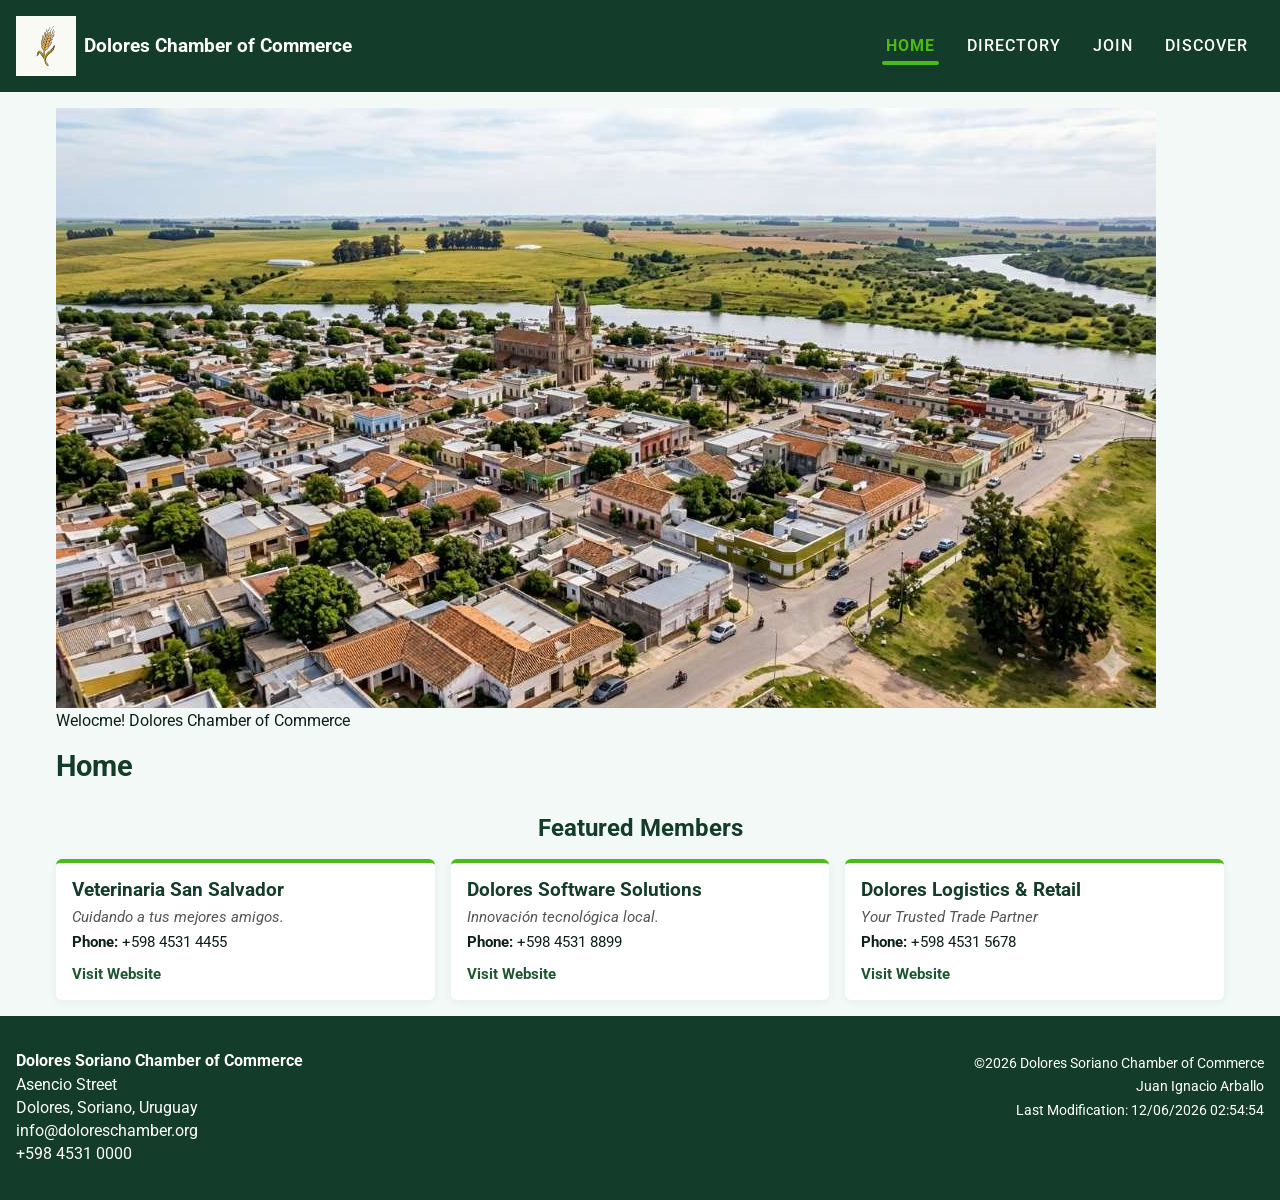
==== chamber/index.html @ 943fc8e4 "details 0.6" ====
<!DOCTYPE html>
<html lang="en">
<head>
    <meta charset="UTF-8">
    <meta name="viewport" content="width=device-width, initial-scale=1.0">

    <meta property="og:title" content="Chamber of Commerce Directory - Dolores, Soriano">
    <meta property="og:description" content="Explore and connect with local businesses and organization members in our chamber directory.">
    <meta property="og:image" content="https://juanignacioa.github.io/wdd231/chamber/images/logo-wheat.jpg">
    <meta property="og:url" content="https://juanignacioa.github.io/wdd231/chamber/directory.html">

    <meta name="description" content="Chamber of Commerce business directory page. View local organization profiles in grid or list layout.">
    <meta name="author" content="Juan Ignacio Arballo">

    <title>Directory - Dolores Chamber of Commerce</title>

    <link rel="preconnect" href="https://fonts.googleapis.com">
    <link rel="preconnect" href="https://fonts.gstatic.com" crossorigin>
    <link href="https://fonts.googleapis.com/css2?family=Roboto:wght@400;500;700&display=swap" rel="stylesheet">

    <link rel="icon" href="images/favicon-wheat.ico">
    <link rel="stylesheet" href="../styles/normalize.css">
    <link rel="stylesheet" href="styles/directory.css">
    <link rel="stylesheet" href="styles/directory-large.css">
    <script src="scripts/main.mjs" type="module" defer></script>
    <script src="scripts/home.mjs" type="module" defer></script>

</head>
<body>
    <header>
        <div class="logo-area">
            <div class="logo-area">
                <a href="index.html" class="logo-link">
                    <img src="images/logo-wheat.svg" alt="Dolores Chamber Logo" id="logo">
                    <span class="logo-text">
                        <span class="long-text">Dolores Chamber of Commerce</span>
                        <span class="short-text">Dolores C.C.</span>
                    </span>
                </a>
            </div>
        </div>
        <button id="menu"></button>
        <nav class="navigation">
            <a href="index.html" class="active">HOME</a>
            <a href="directory.html">DIRECTORY</a>
            <a href="join.html">JOIN</a>
            <a href="discover.html">DISCOVER</a>
        </nav>
    </header>
    <main>
        <img src="images/hero-image-small1.jpg" alt="hero-image" class="hero-image">
        <div class="hero-text">
            <span>Welocme!</span>
            <span>Dolores Chamber of Commerce</span>
        </div>
        <h1>Home</h1>
        <section class="home-cards-section">
            <h2>Featured Members</h2>
            <div id="featured-members-container"></div>
        </section>
    </main>

    <footer>
        <div class="footer-info">
            <p><strong>Dolores Soriano Chamber of Commerce</strong></p>
            <p>Asencio Street</p>
            <p>Dolores, Soriano, Uruguay</p>
            <p>info@doloreschamber.org</p>
            <p>+598 4531 0000</p>
        </div>
        <div class="footer-social">
            <a href="#" class="social-icon"><img src="images/youtube.svg" alt="YouTube"></a>
            <a href="#" class="social-icon"><img src="images/x.svg" alt="Twitter"></a>
            <a href="#" class="social-icon"><img src="images/facebook.svg" alt="Facebook"></a>
        </div>
        <div class="footer-meta">
            <p>&copy;<span id="currentyear"></span> Dolores Soriano Chamber of Commerce</p>
            <p>Juan Ignacio Arballo</p>
            <p id="lastModified"></p>
        </div>
    </footer>
</body>
</html>
---- chamber/styles/directory.css ----
:root {
    --primary-green: #133c2a;
    --secondary-green: #1e5631;
    --accent-green: #4cbb17;
    --light-bg: #f2f9f6;
    --card-bg: #ffffff;
    --text-dark: #0f2017;
    --text-light: #ffffff;
    --shadow-color: rgba(19, 60, 42, 0.06);
    --footer-border: rgba(255, 255, 255, 0.2);
    --padding-base: 1rem;
}

html, body {
    height: 100%;
    margin: 0;
    padding: 0;
}

body {
    font-family: 'Roboto', sans-serif;
    color: var(--text-dark);
    background-color: var(--light-bg);
    display: flex;
    flex-direction: column;
}

header {
    background-color: var(--primary-green);
    color: var(--text-light);
    padding: 1rem var(--padding-base);
    display: flex;
    flex-wrap: wrap;
    align-items: center;
    justify-content: space-between;
}

main h1 {
    grid-column: 1 / -1;
    width: 100%;
    margin-bottom: 1rem;
    color: var(--primary-green);
    font-size: 1.8rem;
}

.logo-area {
    display: flex;
    align-items: center;
    flex: 1;
}

.logo-area h1 {
    background-color: var(--card-bg);
    color: var(--text-dark);
    padding: 0.4rem;
    border-radius: 0rem 1rem 1rem 0rem;
}

#logo {
    width: 60px;
    height: 60px;
    aspect-ratio: 1 / 1;
}

.logo-link {
    display: flex;
    align-items: center;
    gap: 0.5rem;
    text-decoration: none; 
    color: inherit; 
}

.logo-text {
    font-weight: bold;
    font-size: 1.2rem;
}

/* --- HAMBURGER BUTTON --- */
#menu {
    background: none;
    border: none;
    color: var(--text-light);
    font-size: 2rem;
    cursor: pointer;
    line-height: 1;
    padding: 0.5rem;
    display: flex;
    align-items: center;
    justify-content: center;
}

#menu::before {
    content: "☰";
}

#menu.open::before {
    content: "✕";
}

/* --- BASE NAVIGATION --- */
.navigation {
    display: none;
    flex-direction: column;
    background-color: rgba(10, 30, 20, 0.9);
    width: 100%;
    margin: 1rem auto 0 auto;
    border-radius: 8px;
    padding: 0.5rem;
    box-shadow: 0 8px 24px rgba(0, 0, 0, 0.3);
    border: 1px solid rgba(255, 255, 255, 0.05);
}

.navigation.open {
    display: flex;
}

.navigation a {
    display: block;
    color: var(--text-light);
    padding: 1rem;
    text-decoration: none;
    text-align: center;
    font-weight: 500;
    font-size: 1.1rem;
    letter-spacing: 1px;
    border-radius: 6px;
    transition: all 0.25s ease;
}

.navigation a:hover {
    background-color: var(--accent-green);
    color: var(--primary-green);
    font-weight: bold;
}

/* --- VIEWS AND MAIN CONTAINER --- */
.view-toggle {
    display: flex;
    justify-content: center;
    gap: 1rem;
    padding: var(--padding-base) var(--padding-base) 0 var(--padding-base);
}

.view-toggle button {
    padding: 0.5rem 1rem;
    font-size: 1rem;
    font-weight: bold;
    background-color: var(--secondary-green);
    color: var(--text-light);
    border: none;
    border-radius: 4px;
    cursor: pointer;
    transition: background-color 0.2s ease;
}

.view-toggle button:hover {
    background-color: var(--accent-green);
}

main {
    flex: 1 0 auto;
    padding: var(--padding-base);
    width: 100%;
    max-width: 1200px;
    box-sizing: border-box;
    margin: 0 auto;
    min-height: 60vh;
}

main.grid-view {
    display: grid;
    grid-template-columns: 1fr;
    gap: 1.5rem;
}

main.list-view {
    display: flex;
    flex-direction: column;
    gap: 1.5rem;
}

.long-text {
    display: none;
}

.short-text {
    display: inline;
}

/* --- DIRECTORY CARDS --- */
.business-card {
    background-color: var(--card-bg);
    padding: var(--padding-base);
    border-radius: 8px;
    box-shadow: 0 4px 12px var(--shadow-color);
    box-sizing: border-box;
    border-top: 4px solid var(--secondary-green);
    width: 100%;
}

.business-card a {
    color: var(--secondary-green);
    text-decoration: none;
    font-weight: 500;
}

.business-card a:hover {
    text-decoration: underline;
}

.business-card .member-logo {
    display: block;
    width: 100%;
    max-width: 150px;     
    height: 120px;         
    margin: 0 auto 1rem auto;
    object-fit: contain;   
    background-color: transparent; 
}

main.list-view .member-logo {
    display: none;
}

main.grid-view .member-logo {
    display: block;
}

/* --- HOME PAGE CARDS --- */
.home-cards-section {
    margin-top: 2rem;
    width: 100%;
}

.home-cards-section h2 {
    color: var(--primary-green);
    text-align: center;
    margin-bottom: 1rem;
}

#featured-members-container {
    display: grid;
    grid-template-columns: 1fr;
    gap: 1rem;
    width: 100%;
}

.home-business-card {
    background-color: var(--card-bg);
    padding: 1rem;
    border-radius: 6px;
    box-shadow: 0 2px 8px var(--shadow-color);
    border-top: 4px solid var(--accent-green);
    font-size: 0.95rem;
    box-sizing: border-box;
}

.home-business-card h3 {
    margin: 0 0 0.5rem 0;
    color: var(--primary-green);
    font-size: 1.2rem;
}

.home-business-card .tagline {
    font-style: italic;
    color: #555;
    margin-bottom: 0.5rem;
}

.home-business-card p {
    margin: 0.4rem 0;
}

.home-business-card a {
    color: var(--secondary-green);
    text-decoration: none;
    font-weight: bold;
    display: inline-block;
    margin-top: 0.5rem;
}

.home-business-card a:hover {
    text-decoration: underline;
}

/* --- FOOTER --- */
footer {
    flex-shrink: 0;
    background-color: var(--primary-green);
    color: var(--text-light);
    padding: 2rem var(--padding-base);
    display: grid;
    grid-template-columns: 1fr;
    gap: 1.5rem;
    text-align: center;
    width: 100%;
    box-sizing: border-box;
}

.footer-info p {
    margin: 0.3rem 0;
}

.footer-social {
    display: flex;
    justify-content: center;
    align-items: center;
    gap: 1rem;
}

.footer-social a {
    color: var(--text-light);
    text-decoration: none;
}

.footer-meta {
    border-top: 1px solid var(--footer-border);
    padding-top: 1rem;
    font-size: 0.85rem;
}

.footer-meta p {
    margin: 0.5rem 0;
}
---- chamber/styles/directory-large.css ----
@media (min-width: 975px) {
    .short-text {
        display: none;
    }

    .long-text {
        display: inline;
    }
}

@media (min-width: 768px) {
    #menu {
        display: none;
    }

    .navigation {
        display: flex;
        flex-direction: row;
        width: auto;
        margin: 0;
        background-color: transparent;
        box-shadow: none;
        border: none;
        padding: 0;
    }

    .navigation a,
    .navigation.open a {
        display: inline-block;
        padding: 0.5rem 1rem;
        font-size: 1rem;
        position: relative;
        background-color: transparent;
    }

    .navigation a:hover,
    .navigation a.active,
    .navigation.open a:hover,
    .navigation.open a.active {
        font-weight: bold;
        color: var(--accent-green);
        background-color: transparent;
    }

    .navigation a.active::after,
    .navigation.open a.active::after {
        content: "";
        position: absolute;
        left: 15%;
        bottom: -2px;
        width: 70%;
        height: 4px;
        background-color: var(--accent-green);
        border-radius: 4px;
        display: block;
    }

    main.grid-view {
        grid-template-columns: repeat(3, 1fr);
        gap: 1.5rem;
    }

    main.list-view {
        display: flex;
        flex-direction: column;
        gap: 1.5rem;
    }

    #featured-members-container {
        grid-template-columns: repeat(3, 1fr);
    }

        footer {
        grid-template-columns: repeat(3, 1fr);
        text-align: left;
        align-items: start;
    }

    .footer-social {
        justify-content: center;
    }

    .footer-meta {
        border-top: none;
        padding-top: 0;
        text-align: right;
    }

}
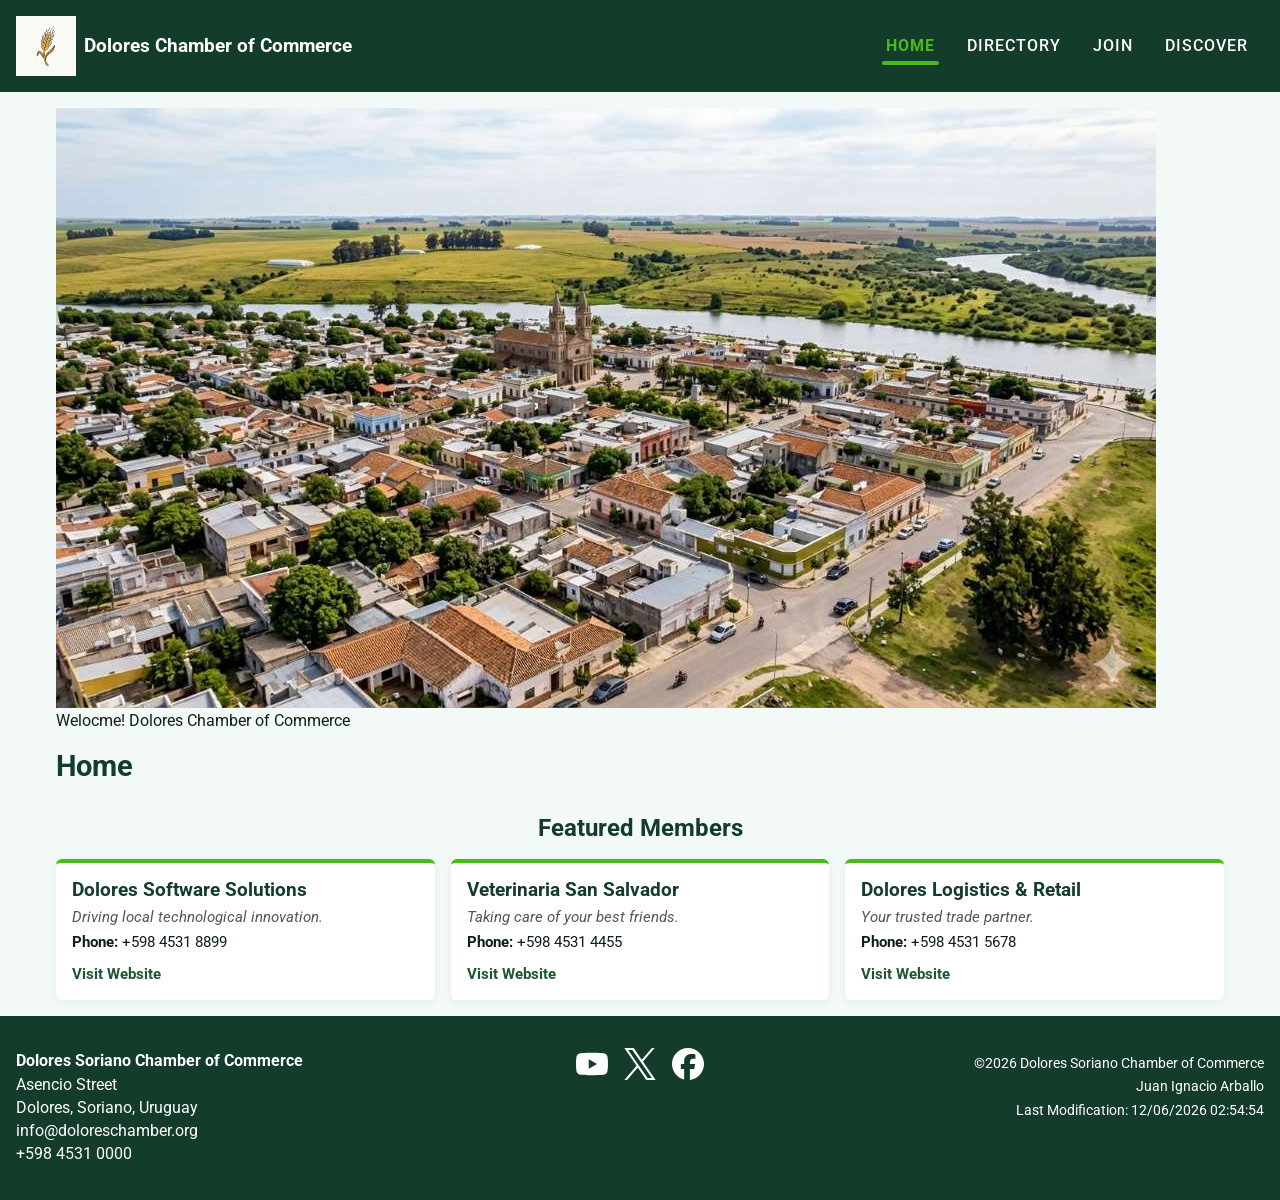
==== commit 2299218f: "details 0.63" ====
--- a/chamber/index.html
+++ b/chamber/index.html
@@ -69,9 +69,9 @@
             <p>+598 4531 0000</p>
         </div>
         <div class="footer-social">
-            <a href="#" class="social-icon"><img src="images/youtube.svg" alt="YouTube"></a>
-            <a href="#" class="social-icon"><img src="images/x.svg" alt="Twitter"></a>
-            <a href="#" class="social-icon"><img src="images/facebook.svg" alt="Facebook"></a>
+            <a href="#" class="social-icon"><img src="images/youtube.svg" alt="YouTube" aria-label="Visit our Youtube Chanel"></a>
+            <a href="#" class="social-icon"><img src="images/x.svg" alt="Twitter" aria-label="Visit our Twitter page"></a>
+            <a href="#" class="social-icon"><img src="images/facebook.svg" alt="Facebook" aria-label="Visit our Facebook page"></a>
         </div>
         <div class="footer-meta">
             <p>&copy;<span id="currentyear"></span> Dolores Soriano Chamber of Commerce</p>
--- a/chamber/styles/directory.css
+++ b/chamber/styles/directory.css
@@ -313,6 +313,13 @@
     text-decoration: none;
 }
 
+.footer-social img{
+    width: 2rem; 
+    height: 2rem; 
+    aspect-ratio: 1 / 1;
+    filter: invert(1);
+}
+
 .footer-meta {
     border-top: 1px solid var(--footer-border);
     padding-top: 1rem;
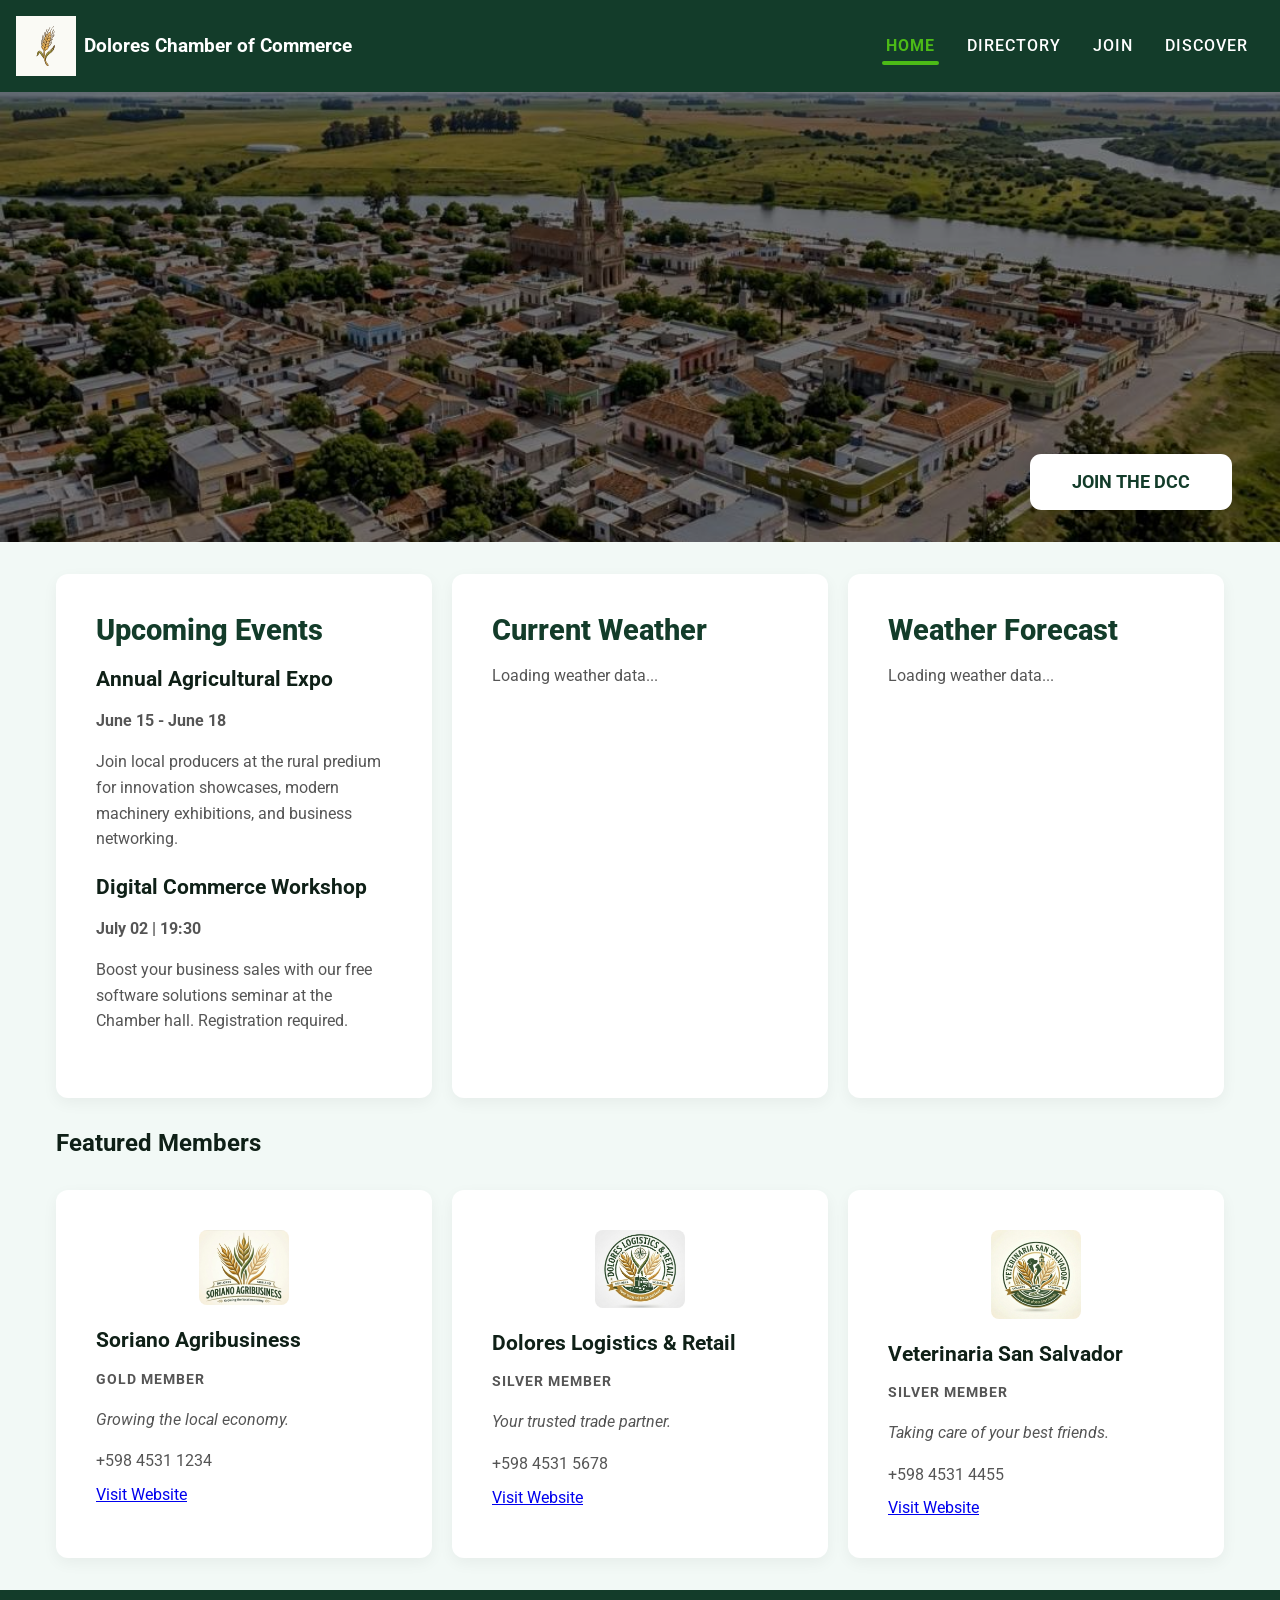
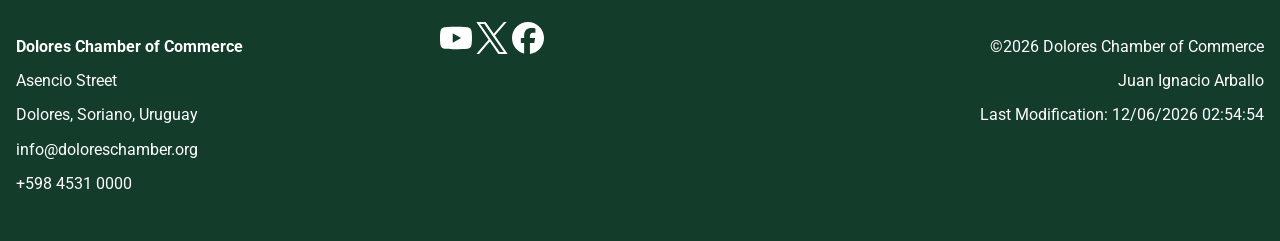
==== commit 98f153fc: "week 3 0.1" ====
--- a/chamber/index.html
+++ b/chamber/index.html
@@ -20,10 +20,12 @@
 
     <link rel="icon" href="images/favicon-wheat.ico">
     <link rel="stylesheet" href="../styles/normalize.css">
-    <link rel="stylesheet" href="styles/directory.css">
-    <link rel="stylesheet" href="styles/directory-large.css">
+    <link rel="stylesheet" href="styles/base.css">
+    <link rel="stylesheet" href="styles/base-large.css">
+    <link rel="stylesheet" href="styles/home.css">
     <script src="scripts/main.mjs" type="module" defer></script>
     <script src="scripts/home.mjs" type="module" defer></script>
+    <script src="scripts/weather.mjs" type="module" defer></script>
 
 </head>
 <body>
@@ -47,22 +49,43 @@
             <a href="discover.html">DISCOVER</a>
         </nav>
     </header>
-    <main>
-        <img src="images/hero-image-small1.jpg" alt="hero-image" class="hero-image">
-        <div class="hero-text">
-            <span>Welocme!</span>
-            <span>Dolores Chamber of Commerce</span>
+    <main class="home-main">
+        <section class="hero-section">
+            <img src="images/hero-image-small.webp" alt="Aerial view of Dolores" class="hero-img">
+            <div class="hero-btn-container">
+                <a href="join.html" class="hero-btn">JOIN THE DCC</a>
+            </div>
+        </section>
+
+        <div class="content-wrapper">
+            
+            <section class="home-grid">
+                <div id="events-container" class="card">
+                    <h2>Upcoming Events</h2>
+                </div>
+                <div id="weather-container" class="card">
+                    <h2>Current Weather</h2>
+                    <div id="current-weather"><p>Loading weather data...</p></div>
+                </div>
+                <div id="forecast-container" class="card">
+                    <h2>Weather Forecast</h2>
+                    <div id="three-day-forecast"><p>Loading weather data...</p></div>
+                </div>
+            </section>
+
+            <section class="spotlights-section">
+                <h2>Featured Members</h2>
+                <div id="spotlights-container" class="spotlights-grid">
+                    <p>Loading members...</p>
+                </div>
+            </section>
+
         </div>
-        <h1>Home</h1>
-        <section class="home-cards-section">
-            <h2>Featured Members</h2>
-            <div id="featured-members-container"></div>
-        </section>
     </main>
 
     <footer>
         <div class="footer-info">
-            <p><strong>Dolores Soriano Chamber of Commerce</strong></p>
+            <p><strong>Dolores Chamber of Commerce</strong></p>
             <p>Asencio Street</p>
             <p>Dolores, Soriano, Uruguay</p>
             <p>info@doloreschamber.org</p>
@@ -74,7 +97,7 @@
             <a href="#" class="social-icon"><img src="images/facebook.svg" alt="Facebook" aria-label="Visit our Facebook page"></a>
         </div>
         <div class="footer-meta">
-            <p>&copy;<span id="currentyear"></span> Dolores Soriano Chamber of Commerce</p>
+            <p>&copy;<span id="currentyear"></span> Dolores Chamber of Commerce</p>
             <p>Juan Ignacio Arballo</p>
             <p id="lastModified"></p>
         </div>
--- a/chamber/styles/base.css
+++ b/chamber/styles/base.css
@@ -0,0 +1,161 @@
+:root {
+    --primary-green: #133c2a;
+    --secondary-green: #1e5631;
+    --accent-green: #4cbb17;
+    --light-bg: #f2f9f6;
+    --card-bg: #ffffff;
+    --text-dark: #0f2017;
+    --text-light: #ffffff;
+    --shadow-color: rgba(19, 60, 42, 0.06);
+    --footer-border: rgba(255, 255, 255, 0.2);
+    --padding-base: 1rem;
+}
+
+html, body {
+    height: 100%;
+    margin: 0;
+    padding: 0;
+    font-family: 'Roboto', sans-serif;
+}
+
+body {
+    color: var(--text-dark);
+    background-color: var(--light-bg);
+    display: flex;
+    flex-direction: column;
+}
+
+/* Header & Nav */
+header {
+    background-color: var(--primary-green);
+    color: var(--text-light);
+    padding: 1rem var(--padding-base);
+    display: flex;
+    flex-wrap: wrap;
+    align-items: center;
+    justify-content: space-between;
+}
+
+.logo-area {
+    display: flex;
+    align-items: center;
+    flex: 1;
+}
+
+.logo-area h1 {
+    background-color: var(--card-bg);
+    color: var(--text-dark);
+    padding: 0.4rem;
+    border-radius: 0rem 1rem 1rem 0rem;
+}
+
+#logo {
+    width: 60px;
+    height: 60px;
+    aspect-ratio: 1 / 1;
+}
+
+.logo-link {
+    display: flex;
+    align-items: center;
+    gap: 0.5rem;
+    text-decoration: none; 
+    color: inherit; 
+}
+
+.logo-text {
+    font-weight: bold;
+    font-size: 1.2rem;
+}
+
+.long-text {
+    display: none;
+}
+
+#menu {
+    background: none;
+    border: none;
+    color: var(--text-light);
+    font-size: 2rem;
+    cursor: pointer;
+    line-height: 1;
+    padding: 0.5rem;
+    display: flex;
+    align-items: center;
+    justify-content: center;
+}
+
+#menu::before {
+    content: "☰";
+}
+
+#menu.open::before {
+    content: "✕";
+}
+
+.navigation {
+    display: none;
+    flex-direction: column;
+    background-color: rgba(10, 30, 20, 0.9);
+    width: 100%;
+    margin: 1rem auto 0 auto;
+    border-radius: 8px;
+    padding: 0.5rem;
+    box-shadow: 0 8px 24px rgba(0, 0, 0, 0.3);
+    border: 1px solid rgba(255, 255, 255, 0.05);
+}
+
+.navigation.open {
+    display: flex;
+}
+
+.navigation a {
+    display: block;
+    color: var(--text-light);
+    padding: 1rem;
+    text-decoration: none;
+    text-align: center;
+    font-weight: 500;
+    font-size: 1.1rem;
+    letter-spacing: 1px;
+    border-radius: 6px;
+    transition: all 0.25s ease;
+}
+
+.navigation a:hover {
+    background-color: var(--accent-green);
+    color: var(--primary-green);
+    font-weight: bold;
+}
+
+nav a.active {
+        font-weight: bold;
+        color: var(--accent-green);
+        background-color: transparent;
+}
+
+/* Main Wrapper */
+main {
+    flex: 1 0 auto;
+    width: 100%;
+    box-sizing: border-box;
+}
+
+/* Footer */
+footer {
+    flex-shrink: 0;
+    background-color: var(--primary-green);
+    color: var(--text-light);
+    padding: 2rem var(--padding-base);
+    display: grid;
+    gap: 1.5rem;
+    text-align: center;
+    width: 100%;
+    box-sizing: border-box;
+}
+
+.footer-social img { 
+    width: 2rem; 
+    height: 2rem; 
+    filter: invert(1); 
+}
--- a/chamber/styles/base-large.css
+++ b/chamber/styles/base-large.css
@@ -0,0 +1,88 @@
+@media (min-width: 975px) {
+    .short-text {
+        display: none;
+    }
+    .long-text {
+        display: inline;
+    }
+}
+
+@media (min-width: 768px) {
+    #menu {
+        display: none;
+    }
+
+    .navigation {
+        display: flex;
+        flex-direction: row;
+        width: auto;
+        margin: 0;
+        background-color: transparent;
+        box-shadow: none;
+        border: none;
+        padding: 0;
+    }
+
+    .navigation a,
+    .navigation.open a {
+        display: inline-block;
+        padding: 0.5rem 1rem;
+        font-size: 1rem;
+        position: relative;
+        background-color: transparent;
+    }
+
+    .navigation a:hover,
+    .navigation a.active,
+    .navigation.open a:hover,
+    .navigation.open a.active {
+        font-weight: bold;
+        color: var(--accent-green);
+        background-color: transparent;
+    }
+
+    .navigation a.active::after,
+    .navigation.open a.active::after {
+        content: "";
+        position: absolute;
+        left: 15%;
+        bottom: -2px;
+        width: 70%;
+        height: 4px;
+        background-color: var(--accent-green);
+        border-radius: 4px;
+        display: block;
+    }
+
+    main.grid-view {
+        grid-template-columns: repeat(3, 1fr);
+        gap: 1.5rem;
+    }
+
+    main.list-view {
+        display: flex;
+        flex-direction: column;
+        gap: 1.5rem;
+    }
+
+    #featured-members-container {
+        grid-template-columns: repeat(3, 1fr);
+    }
+
+        footer {
+        grid-template-columns: repeat(3, 1fr);
+        text-align: left;
+        align-items: start;
+    }
+
+    .footer-social {
+        justify-content: center;
+    }
+
+    .footer-meta {
+        border-top: none;
+        padding-top: 0;
+        text-align: right;
+    }
+
+}
--- a/chamber/styles/home.css
+++ b/chamber/styles/home.css
@@ -0,0 +1,169 @@
+.hero-section {
+    position: relative; 
+    width: 100%;
+    height: 450px; 
+    overflow: hidden; 
+}
+
+.hero-img {
+    position: absolute;
+    top: 0;
+    left: 0;
+    width: 100%;
+    height: 100%;
+    object-fit: cover;
+    z-index: 1; 
+    display: block;
+}
+
+.hero-section::after {
+    content: ''; 
+    position: absolute;
+    top: 0;
+    left: 0;
+    width: 100%;
+    height: 100%;
+    background-color: rgba(0, 0, 0, 0.5); 
+    z-index: 2;
+    pointer-events: none; 
+}
+
+.hero-btn-container {
+    position: absolute;
+    bottom: 2rem;
+    left: 2rem;
+    display: flex;
+    justify-content: center;
+    z-index: 3; 
+}
+
+.hero-btn-container {
+    position: absolute;
+    bottom: 2rem;
+    right: 3rem; 
+    left: auto; 
+    display: flex;
+    justify-content: center; 
+}
+
+.hero-btn {
+    display: inline-block;
+    padding: 1rem 2.5rem;
+    background-color: #ffffff; 
+    color: var(--primary-green); 
+    text-decoration: none;
+    border-radius: 0.7rem;
+    border: 2px solid transparent; 
+    font-weight: 700;
+    font-size: 1.1rem;
+    box-shadow: 0 4px 15px rgba(0,0,0,0.2);
+    transition: all 0.4s ease; 
+}
+
+.hero-btn:hover {
+    background-color: var(--accent-green); 
+    color: #ffffff; 
+    border: 2px solid var(--accent-green); 
+    box-shadow: 0 6px 20px rgba(76, 187, 23, 0.4); 
+    transform: translateY(-3px);
+}
+
+.content-wrapper { 
+    max-width: 1200px; 
+    margin: 0 auto; 
+    width: 100%; 
+    padding: 0 1rem; 
+    box-sizing: border-box; 
+}
+
+.home-grid, .spotlights-grid {
+    display: grid;
+    grid-template-columns: repeat(auto-fit, minmax(300px, 1fr));
+    gap: 20px;
+    margin: 2rem 0;
+}
+
+.card {
+    background-color: var(--card-bg); 
+    padding: 2.5rem; 
+    border-radius: 12px; 
+    box-shadow: 0 5px 15px rgba(0,0,0,0.05);
+    transition: all 0.3s ease; 
+    box-sizing: border-box;
+}
+
+.card:hover {
+    box-shadow: 0 10px 30px rgba(0,0,0,0.1); 
+    transform: translateY(-5px);
+}
+
+.card h2 {
+    color: var(--primary-green);
+    margin-top: 0;
+    margin-bottom: 1rem;
+    font-size: 1.8rem;
+    font-weight: 800;
+}
+
+.event-item h3, .card h3 {
+    font-size: 1.3rem;
+    color: var(--text-dark);
+    margin-bottom: 0.5rem;
+}
+
+.event-item p, .card p {
+    color: #555;
+    line-height: 1.6;
+    margin-bottom: 0.75rem;
+}
+
+.forecast-item {
+    padding: 5px 0;
+    border-bottom: 1px solid #eee;
+}
+
+#current-weather p {
+    margin: 5px 0;
+}
+
+.member-logo {
+    display: block;
+    max-width: 90px;
+    height: auto;
+    margin: 0 auto 1.5rem;
+    object-fit: contain;
+    border-radius: 8px; 
+    transition: transform 0.3s ease;
+}
+
+.card:hover .member-logo {
+    transform: scale(1.05); 
+}
+
+.membership-level, .membership-level-text {
+    font-size: 0.9rem;
+    color: var(--accent-green);
+    font-weight: 700;
+    text-transform: uppercase;
+    letter-spacing: 1px;
+}
+
+.tagline-text {
+    font-style: italic;
+    color: #777;
+    margin-bottom: 1.5rem;
+}
+
+.visit-website {
+    display: inline-block;
+    color: var(--secondary-green);
+    font-weight: 700;
+    text-decoration: none;
+    border-bottom: 2px solid transparent;
+    transition: all 0.3s ease;
+}
+
+.visit-website:hover {
+    color: var(--accent-green);
+    border-bottom: 2px solid var(--accent-green);
+}
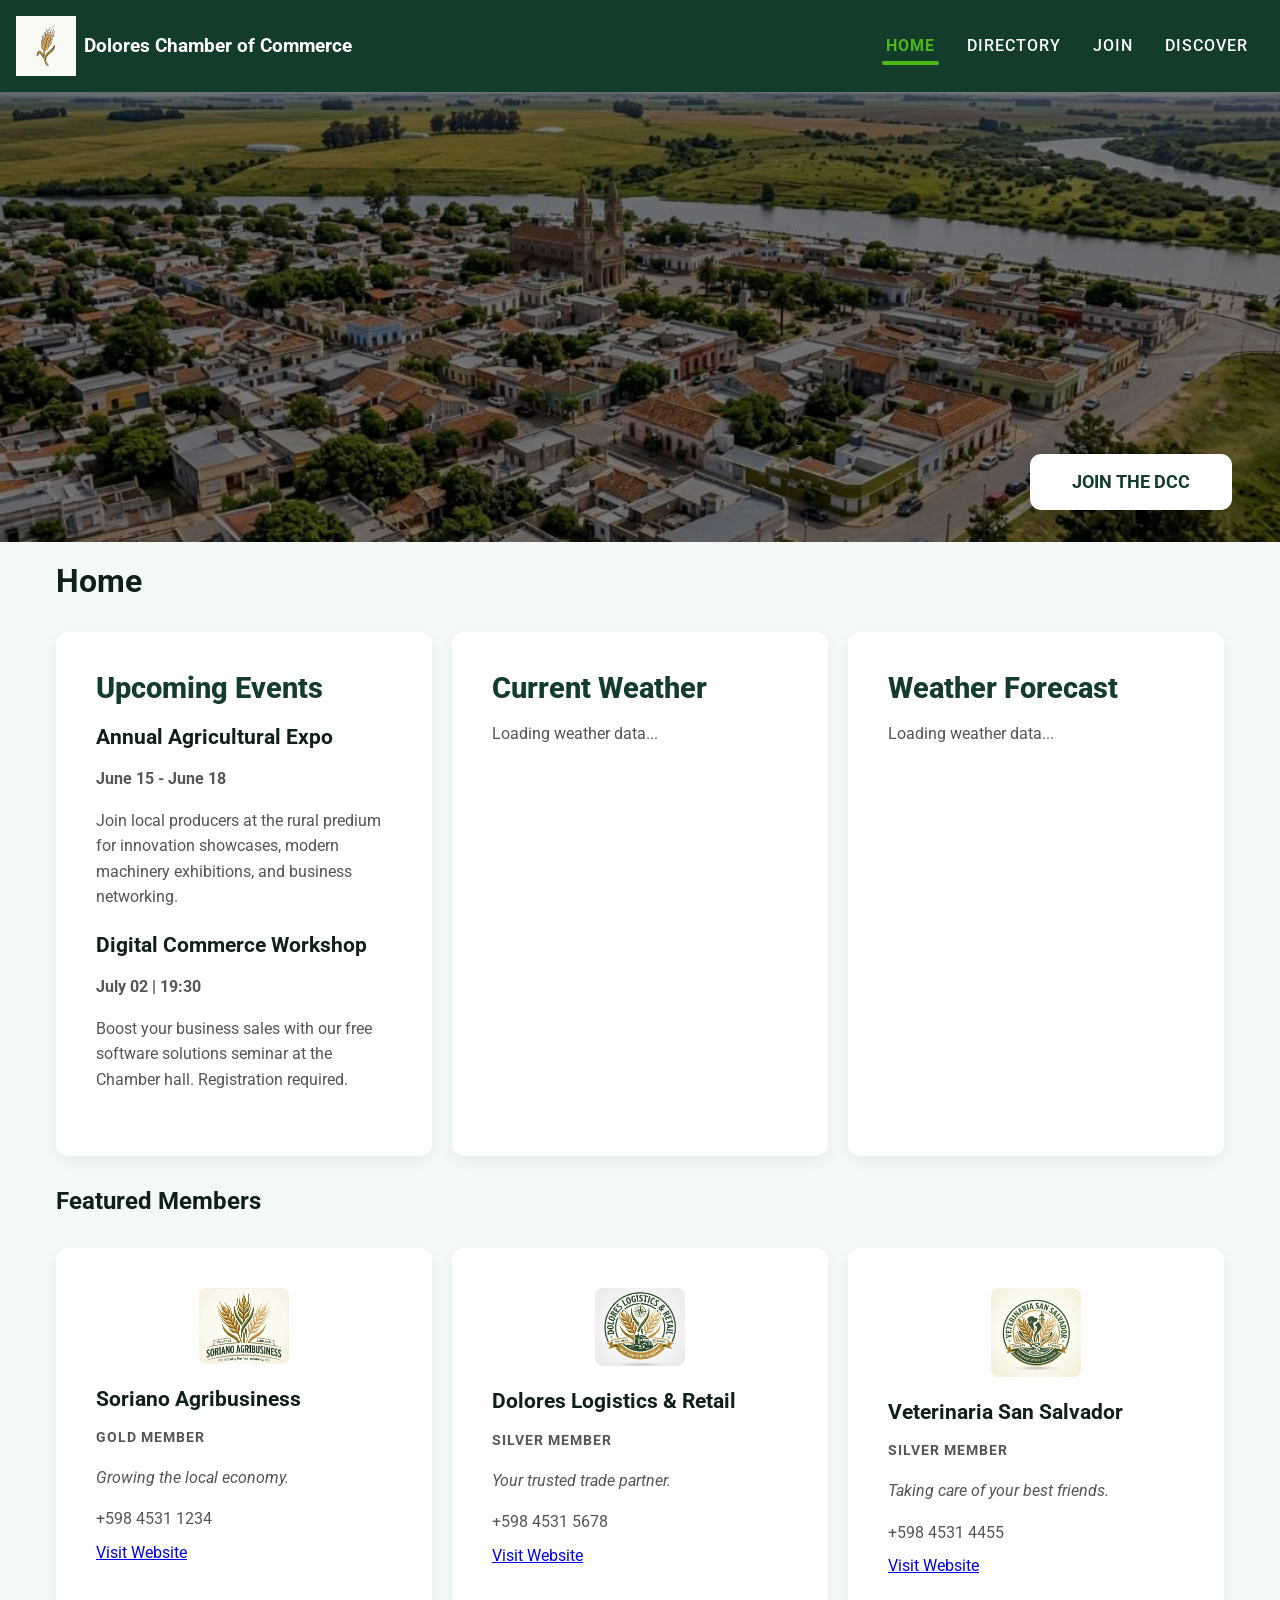
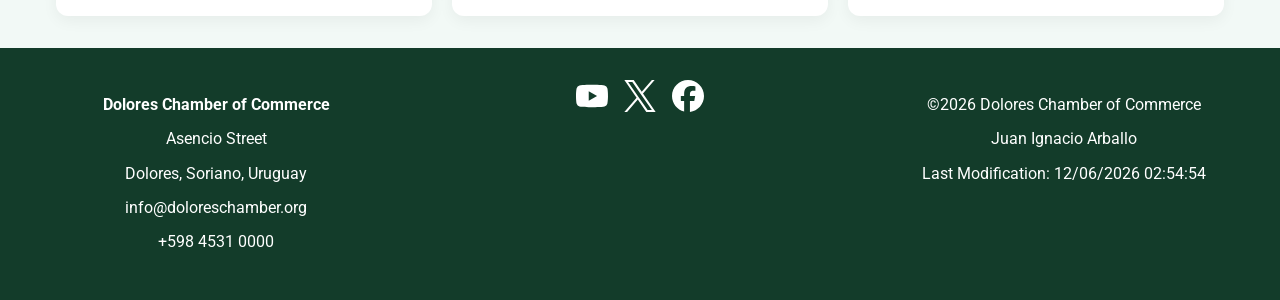
==== commit b13e3222: "week 3 0.3" ====
--- a/chamber/index.html
+++ b/chamber/index.html
@@ -56,9 +56,9 @@
                 <a href="join.html" class="hero-btn">JOIN THE DCC</a>
             </div>
         </section>
-
+        
         <div class="content-wrapper">
-            
+            <h1>Home</h1>
             <section class="home-grid">
                 <div id="events-container" class="card">
                     <h2>Upcoming Events</h2>
--- a/chamber/styles/base-large.css
+++ b/chamber/styles/base-large.css
@@ -76,13 +76,19 @@
     }
 
     .footer-social {
+        display: flex;
+        gap: 1rem;
         justify-content: center;
     }
 
     .footer-meta {
         border-top: none;
         padding-top: 0;
-        text-align: right;
+        text-align: center;
+    }
+
+    .footer-info{
+        text-align: center;
     }
 
 }
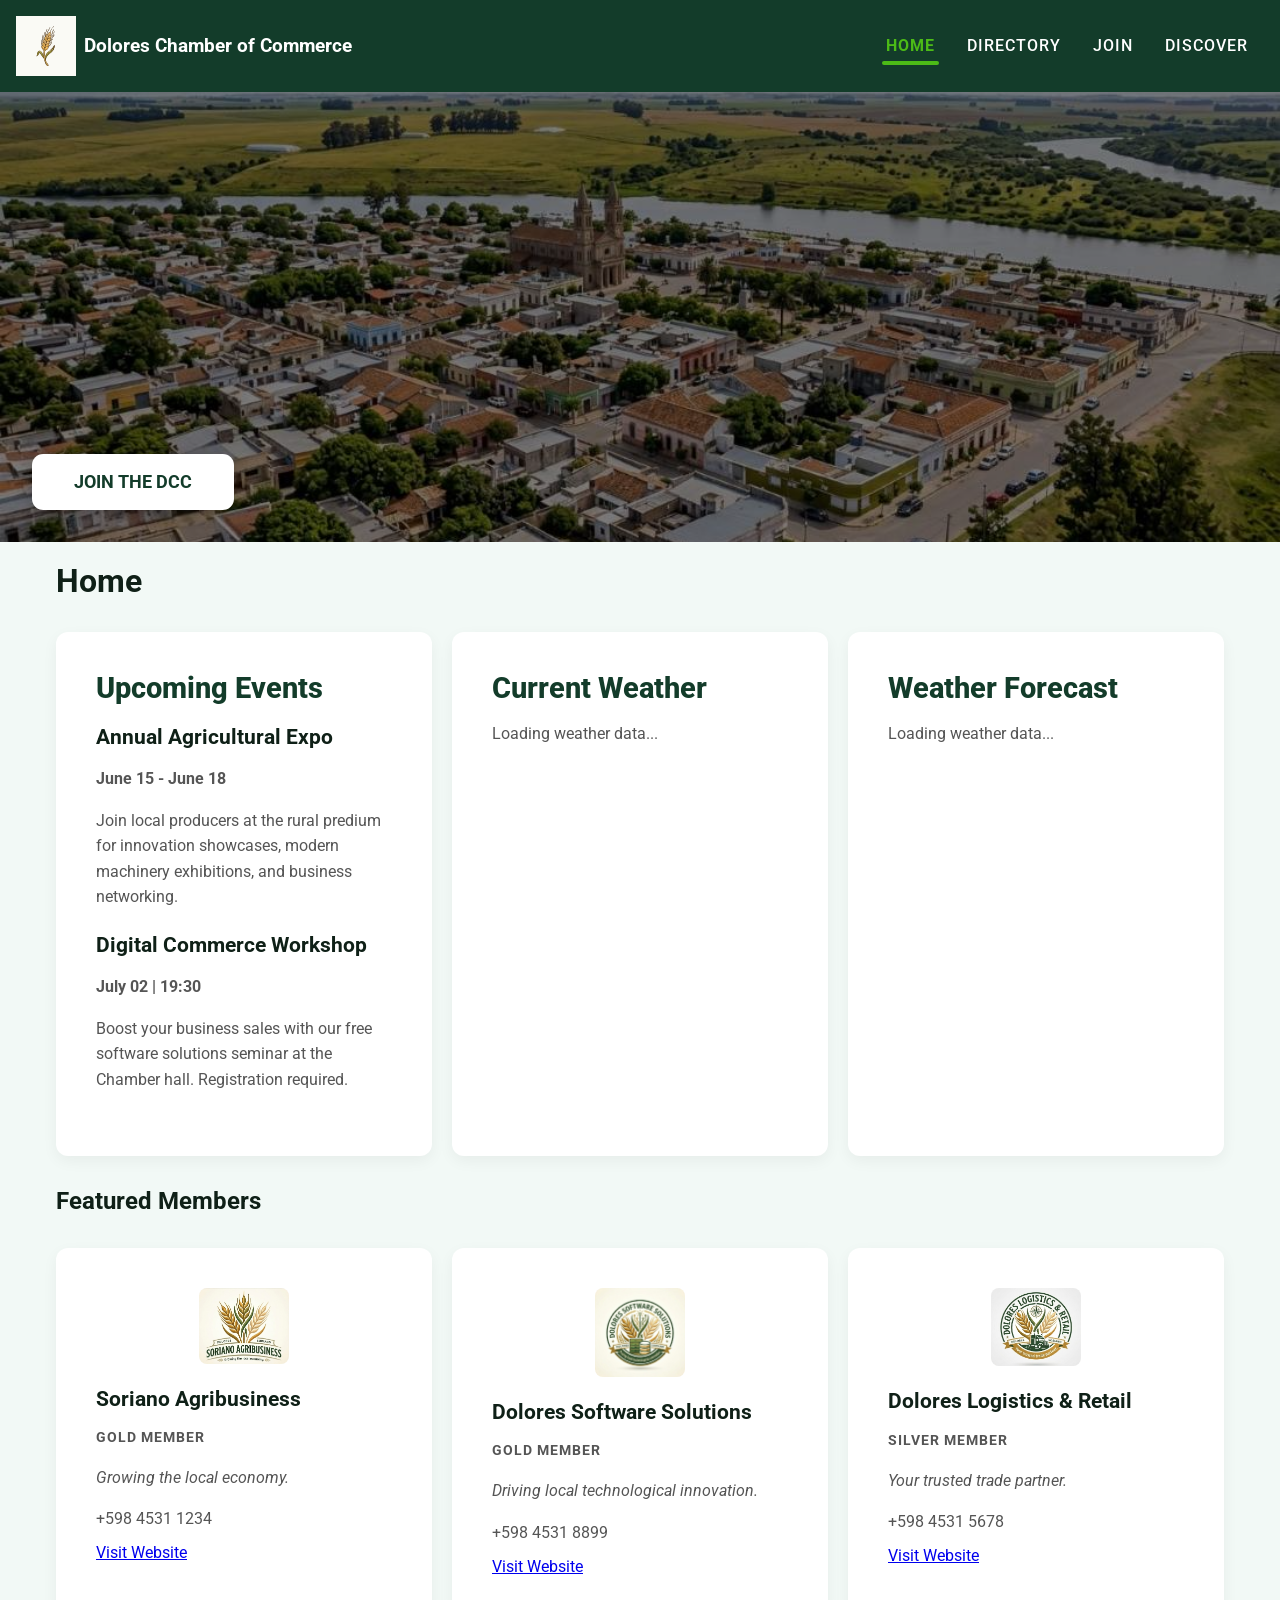
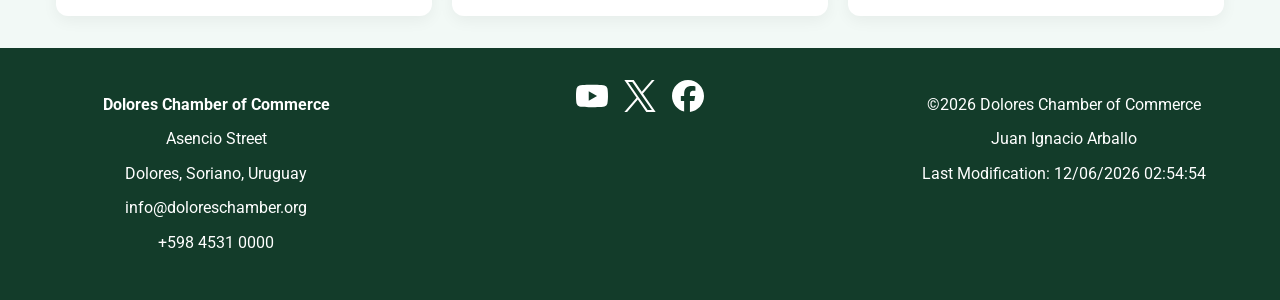
==== commit 49707082: "week 3 0.4" ====
--- a/chamber/index.html
+++ b/chamber/index.html
@@ -23,9 +23,9 @@
     <link rel="stylesheet" href="styles/base.css">
     <link rel="stylesheet" href="styles/base-large.css">
     <link rel="stylesheet" href="styles/home.css">
-    <script src="scripts/main.mjs" type="module" defer></script>
-    <script src="scripts/home.mjs" type="module" defer></script>
-    <script src="scripts/weather.mjs" type="module" defer></script>
+    <script src="scripts/main.mjs" type="module"></script>
+    <script src="scripts/home.mjs" type="module"></script>
+    <script src="scripts/weather.mjs" type="module"></script>
 
 </head>
 <body>
--- a/chamber/styles/home.css
+++ b/chamber/styles/home.css
@@ -37,14 +37,6 @@
     z-index: 3; 
 }
 
-.hero-btn-container {
-    position: absolute;
-    bottom: 2rem;
-    right: 3rem; 
-    left: auto; 
-    display: flex;
-    justify-content: center; 
-}
 
 .hero-btn {
     display: inline-block;
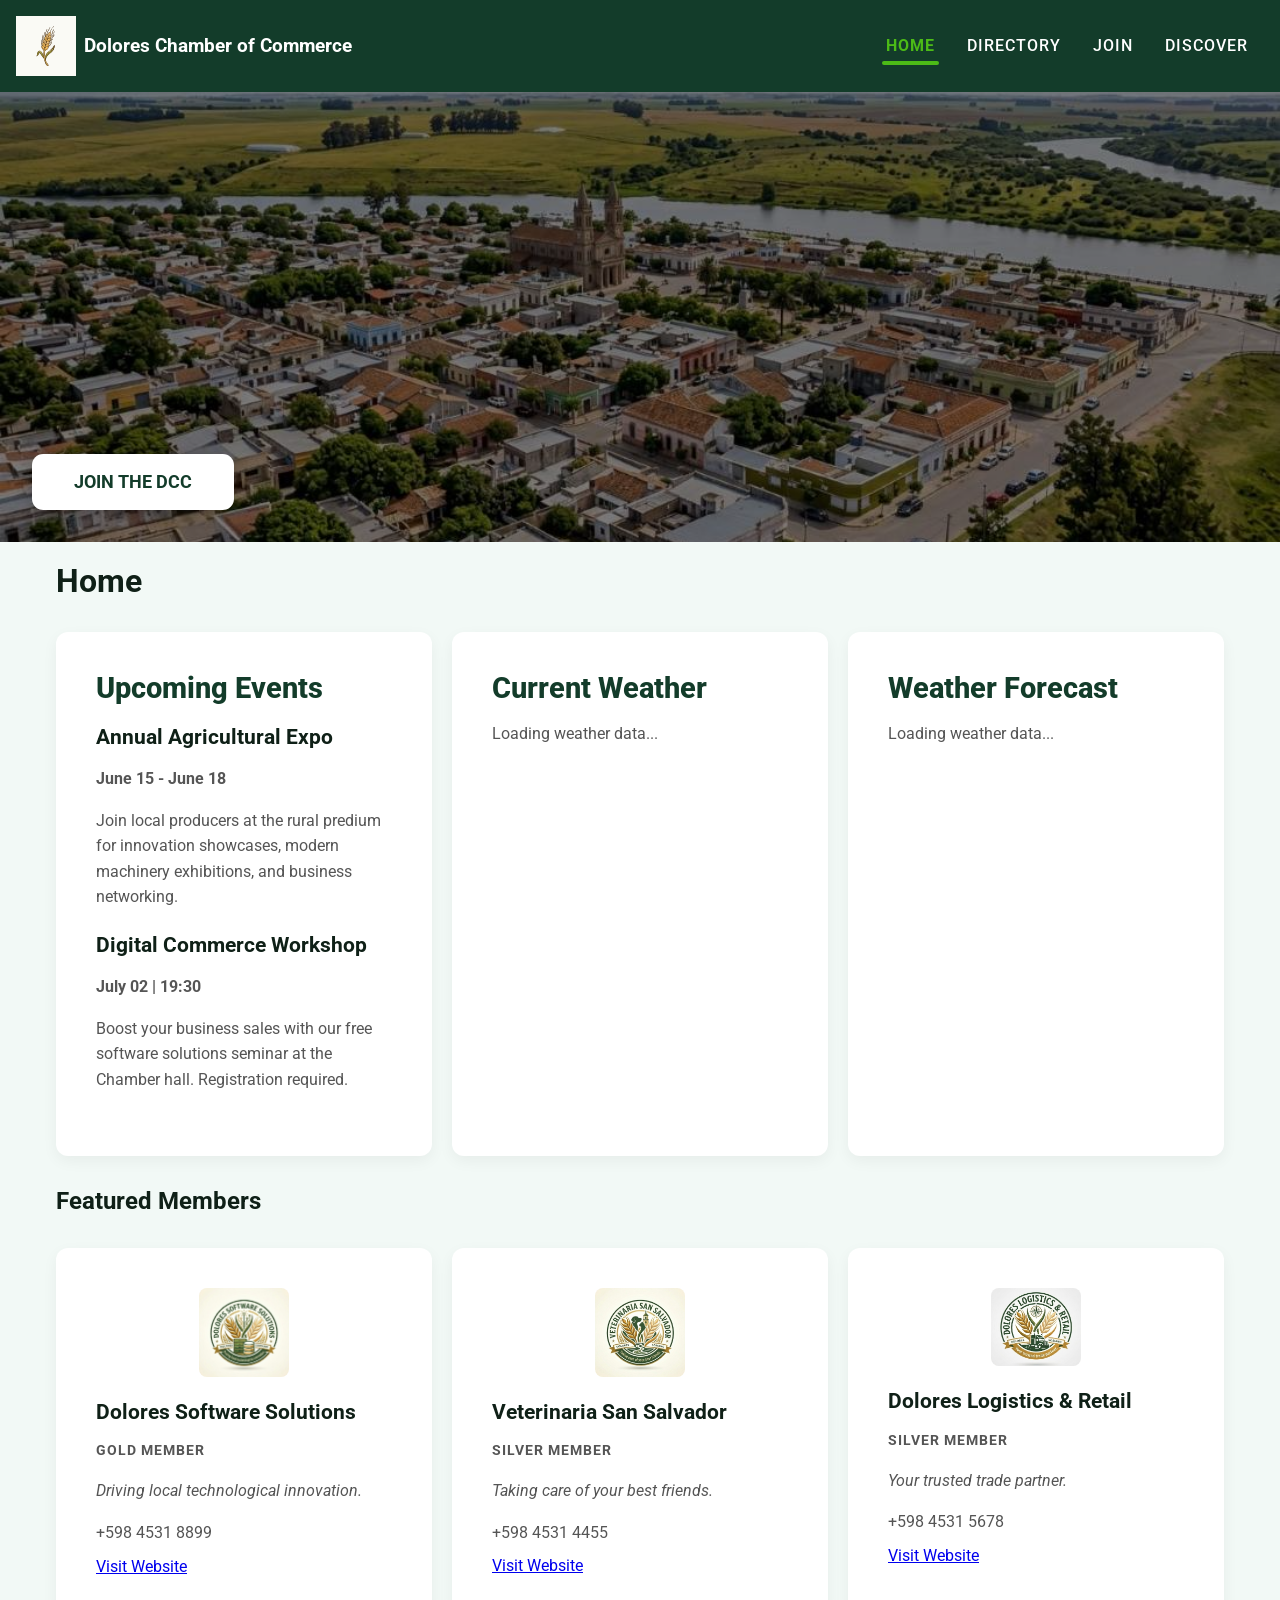
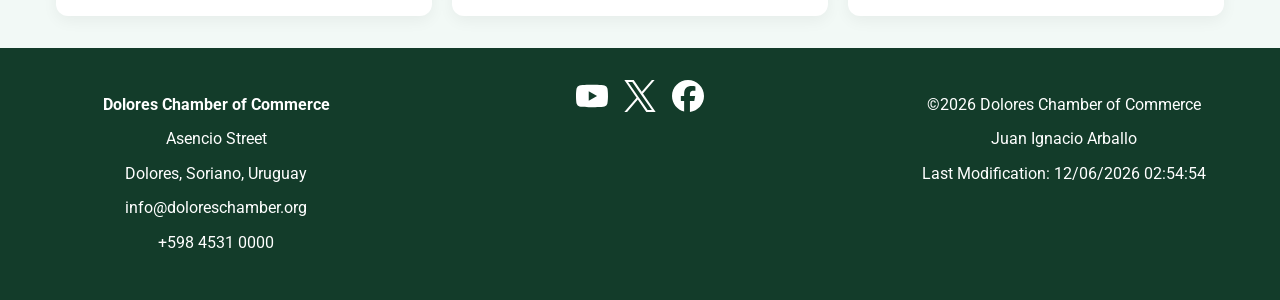
==== commit c7038d0b: "week 3 0.5" ====
--- a/chamber/index.html
+++ b/chamber/index.html
@@ -93,7 +93,7 @@
         </div>
         <div class="footer-social">
             <a href="#" class="social-icon"><img src="images/youtube.svg" alt="YouTube" aria-label="Visit our Youtube Chanel"></a>
-            <a href="#" class="social-icon"><img src="images/x.svg" alt="Twitter" aria-label="Visit our Twitter page"></a>
+            <a href="#" class="social-icon"><img src="images/x-twitter.svg" alt="Twitter" aria-label="Visit our Twitter page"></a>
             <a href="#" class="social-icon"><img src="images/facebook.svg" alt="Facebook" aria-label="Visit our Facebook page"></a>
         </div>
         <div class="footer-meta">
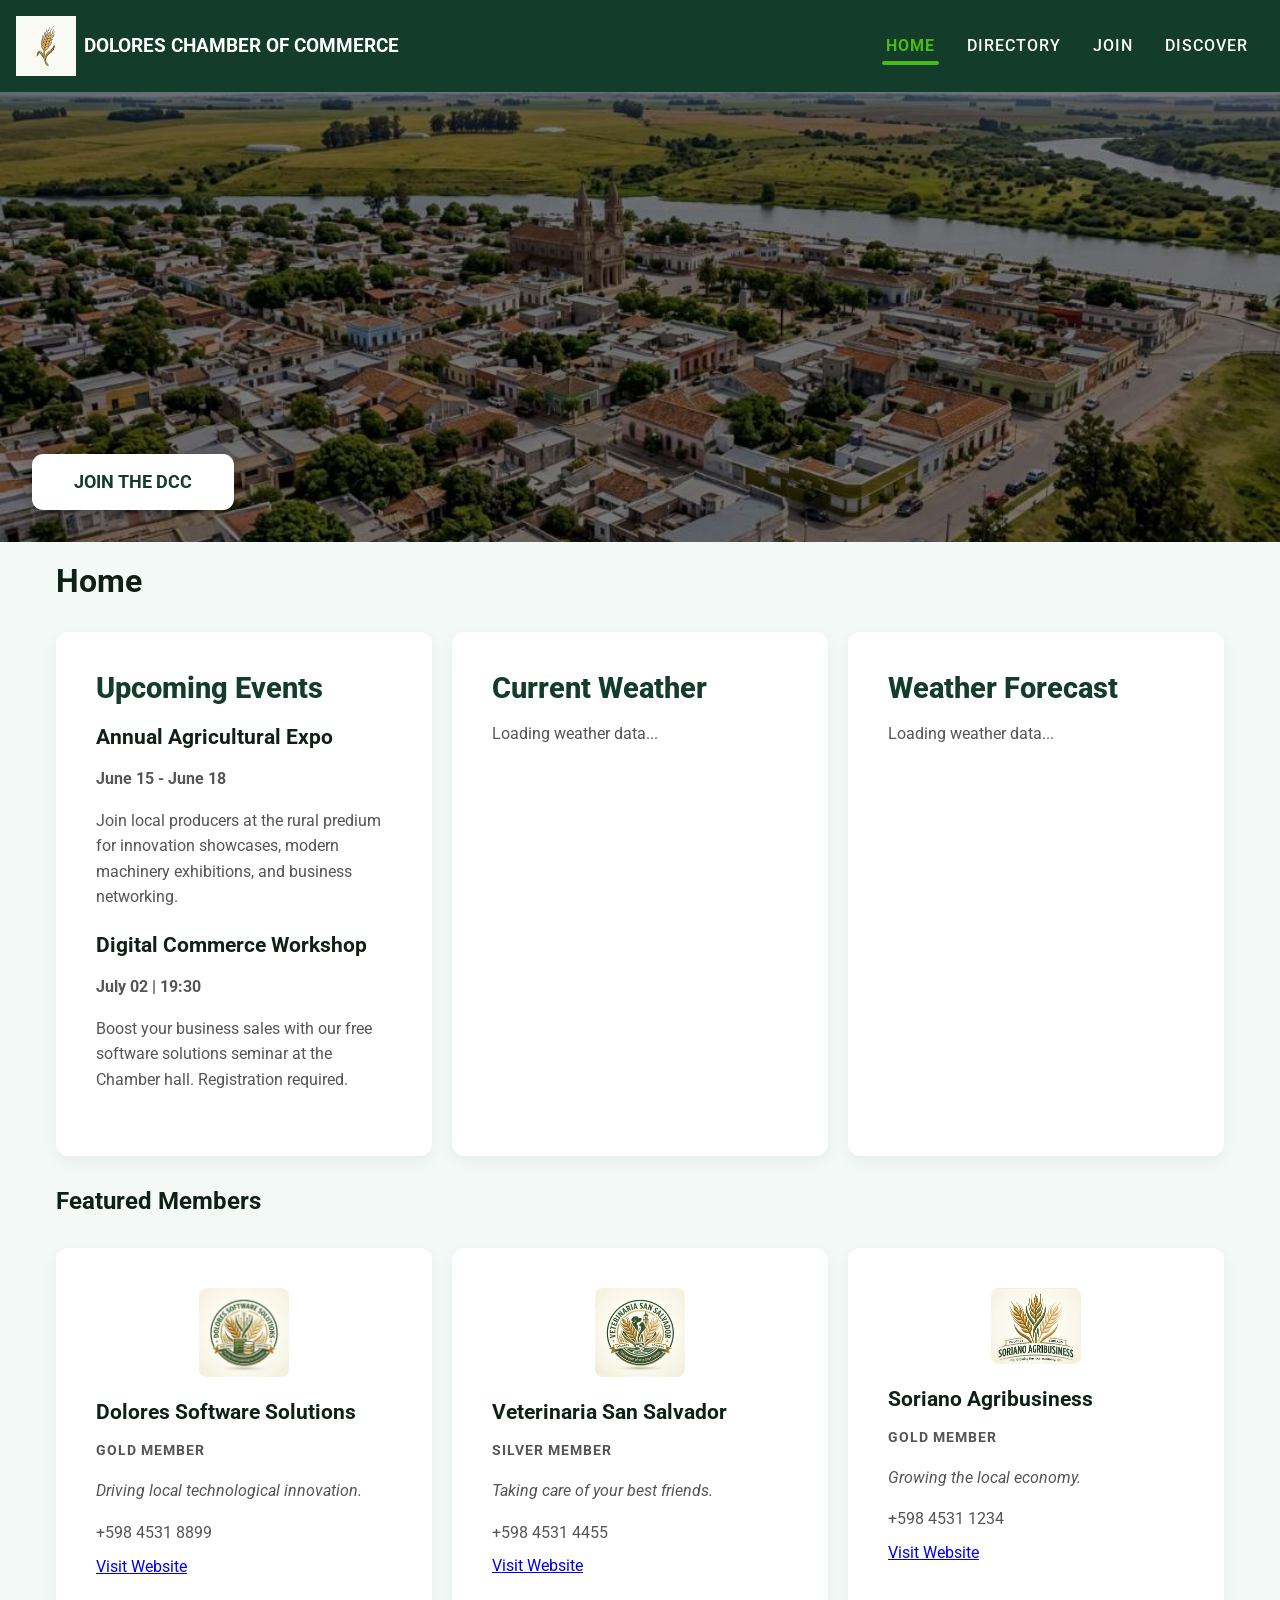
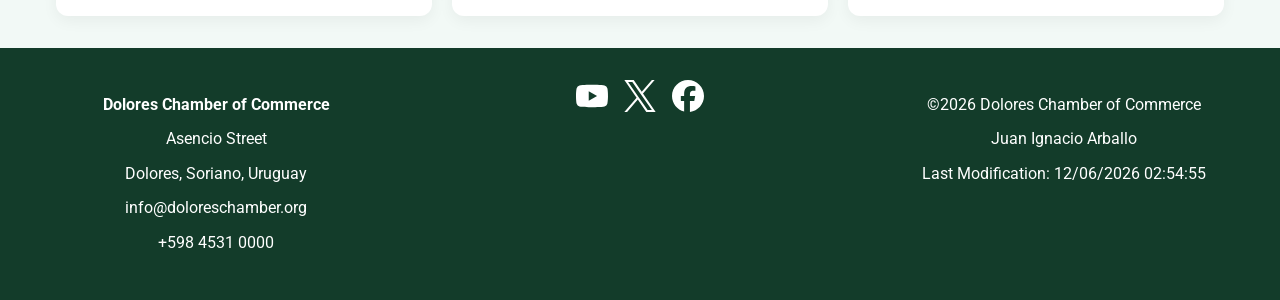
==== commit eae0e6ee: "week 3 0.6" ====
--- a/chamber/index.html
+++ b/chamber/index.html
@@ -6,7 +6,7 @@
 
     <meta property="og:title" content="Chamber of Commerce Directory - Dolores, Soriano">
     <meta property="og:description" content="Explore and connect with local businesses and organization members in our chamber directory.">
-    <meta property="og:image" content="https://juanignacioa.github.io/wdd231/chamber/images/logo-wheat.jpg">
+    <meta property="og:image" content="https://juanignacioa.github.io/wdd231/chamber/images/logo-wheat.webp">
     <meta property="og:url" content="https://juanignacioa.github.io/wdd231/chamber/directory.html">
 
     <meta name="description" content="Chamber of Commerce business directory page. View local organization profiles in grid or list layout.">
@@ -35,8 +35,8 @@
                 <a href="index.html" class="logo-link">
                     <img src="images/logo-wheat.svg" alt="Dolores Chamber Logo" id="logo">
                     <span class="logo-text">
-                        <span class="long-text">Dolores Chamber of Commerce</span>
-                        <span class="short-text">Dolores C.C.</span>
+                        <span class="long-text">DOLORES CHAMBER OF COMMERCE</span>
+                        <span class="short-text">DOLORES C.C.</span>
                     </span>
                 </a>
             </div>
--- a/chamber/styles/base.css
+++ b/chamber/styles/base.css
@@ -34,6 +34,7 @@
     flex-wrap: wrap;
     align-items: center;
     justify-content: space-between;
+    min-width: 320px;
 }
 
 .logo-area {
@@ -151,6 +152,7 @@
     gap: 1.5rem;
     text-align: center;
     width: 100%;
+    min-width: 350px;
     box-sizing: border-box;
 }
 
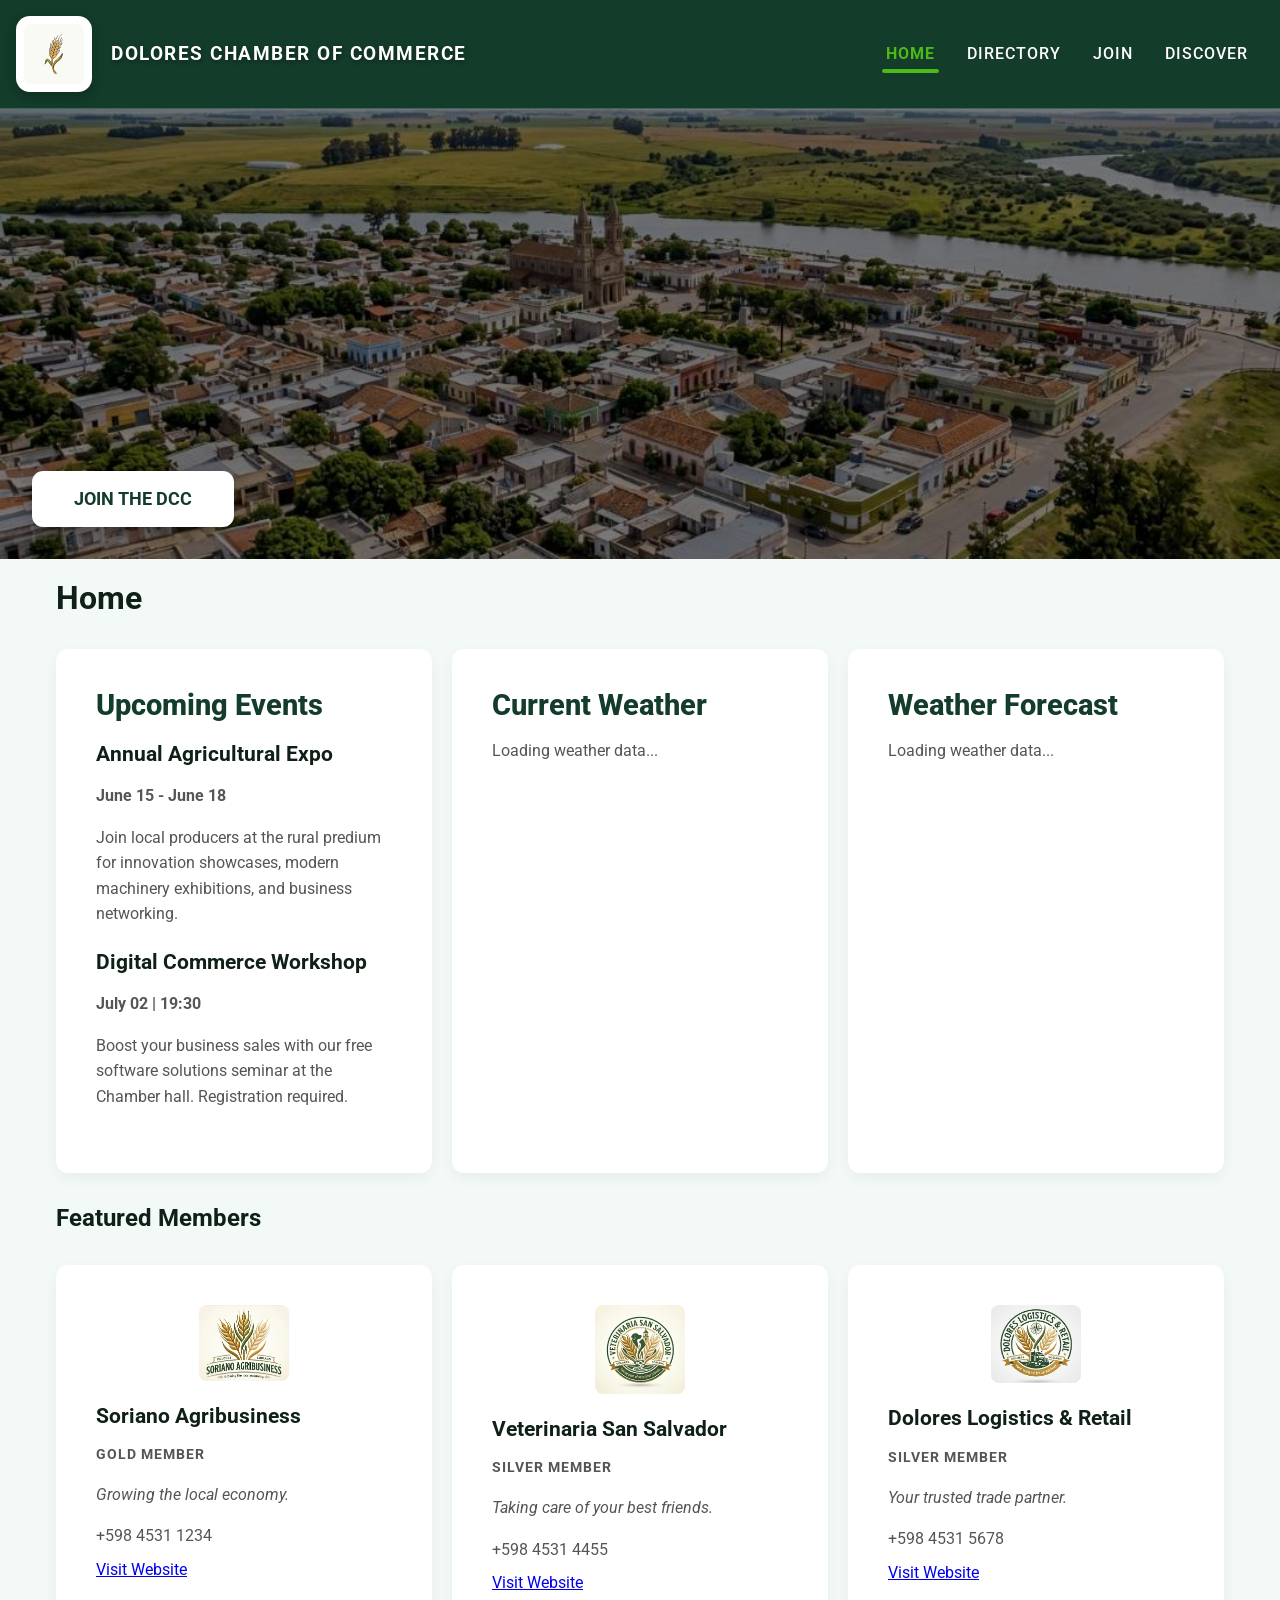
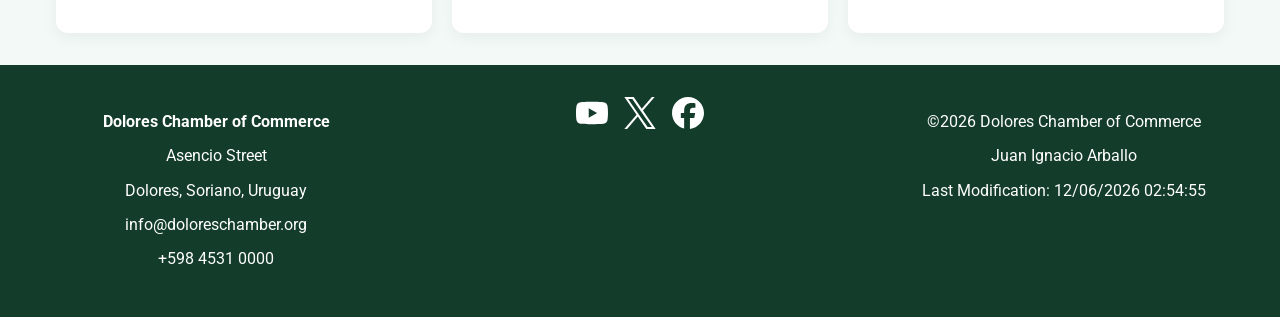
==== commit 789530e4: "week4 0.1" ====
--- a/chamber/index.html
+++ b/chamber/index.html
@@ -4,15 +4,15 @@
     <meta charset="UTF-8">
     <meta name="viewport" content="width=device-width, initial-scale=1.0">
 
-    <meta property="og:title" content="Chamber of Commerce Directory - Dolores, Soriano">
+    <meta property="og:title" content="Chamber of Commerce Home - Dolores, Soriano">
     <meta property="og:description" content="Explore and connect with local businesses and organization members in our chamber directory.">
     <meta property="og:image" content="https://juanignacioa.github.io/wdd231/chamber/images/logo-wheat.webp">
     <meta property="og:url" content="https://juanignacioa.github.io/wdd231/chamber/directory.html">
 
-    <meta name="description" content="Chamber of Commerce business directory page. View local organization profiles in grid or list layout.">
+    <meta name="description" content="Chamber of Commerce business Home page. View local organization profiles in grid or list layout.">
     <meta name="author" content="Juan Ignacio Arballo">
 
-    <title>Directory - Dolores Chamber of Commerce</title>
+    <title>Home - Dolores Chamber of Commerce</title>
 
     <link rel="preconnect" href="https://fonts.googleapis.com">
     <link rel="preconnect" href="https://fonts.gstatic.com" crossorigin>
--- a/chamber/styles/base.css
+++ b/chamber/styles/base.css
@@ -35,6 +35,9 @@
     align-items: center;
     justify-content: space-between;
     min-width: 320px;
+    /* Efecto moderno */
+    box-shadow: 0 4px 15px rgba(0, 0, 0, 0.15);
+    border-bottom: 1px solid var(--footer-border);
 }
 
 .logo-area {
@@ -50,27 +53,43 @@
     border-radius: 0rem 1rem 1rem 0rem;
 }
 
+.logo-link {
+    display: flex;
+    align-items: center;
+    gap: 1.2rem; /* Espacio aumentado para dar respiro al nuevo logo */
+    text-decoration: none; 
+    color: inherit; 
+    /* Animación moderna */
+    transition: transform 0.3s ease;
+}
+
+.logo-link:hover {
+    transform: translateY(-2px);
+}
+
 #logo {
     width: 60px;
     height: 60px;
     aspect-ratio: 1 / 1;
-}
-
-.logo-link {
-    display: flex;
-    align-items: center;
-    gap: 0.5rem;
-    text-decoration: none; 
-    color: inherit; 
+    /* Insignia flotante */
+    background-color: var(--card-bg); /* Usando tu variable de fondo blanco */
+    padding: 8px;
+    border-radius: 14px;
+    box-shadow: 0 4px 12px rgba(0, 0, 0, 0.25);
 }
 
 .logo-text {
     font-weight: bold;
     font-size: 1.2rem;
+    /* Tipografía premium */
+    display: flex;
+    flex-direction: column;
+    letter-spacing: 1.5px;
+    text-shadow: 1px 2px 4px rgba(0, 0, 0, 0.3);
 }
 
 .long-text {
-    display: none;
+    display: none; /* Intacto para que no se rompa la versión móvil */
 }
 
 #menu {
@@ -104,6 +123,7 @@
     padding: 0.5rem;
     box-shadow: 0 8px 24px rgba(0, 0, 0, 0.3);
     border: 1px solid rgba(255, 255, 255, 0.05);
+    transform-origin: top center; 
 }
 
 .navigation.open {
@@ -120,19 +140,36 @@
     font-size: 1.1rem;
     letter-spacing: 1px;
     border-radius: 6px;
-    transition: all 0.25s ease;
+    transition: background-color 0.3s ease, color 0.3s ease, transform 0.3s ease;
 }
 
 .navigation a:hover {
     background-color: var(--accent-green);
     color: var(--primary-green);
-    font-weight: bold;
+    /* Eliminamos el font-weight: bold de aquí para evitar el salto */
+    transform: translateY(-2px); /* Agregamos un pequeñísimo y suave salto hacia arriba */
 }
 
 nav a.active {
-        font-weight: bold;
-        color: var(--accent-green);
-        background-color: transparent;
+    font-weight: bold; /* Aquí sí está perfecto dejarlo, porque indica la página actual y no cambia con el mouse */
+    color: var(--accent-green);
+    background-color: transparent;
+}
+
+.navigation.open {
+    display: flex;
+    animation: menuSlideFade 0.35s ease-out forwards;
+}
+
+@keyframes menuSlideFade {
+    from {
+        opacity: 0;
+        transform: translateY(-15px) scaleY(0.95); 
+    }
+    to {
+        opacity: 1;
+        transform: translateY(0) scaleY(1); 
+    }
 }
 
 /* Main Wrapper */
